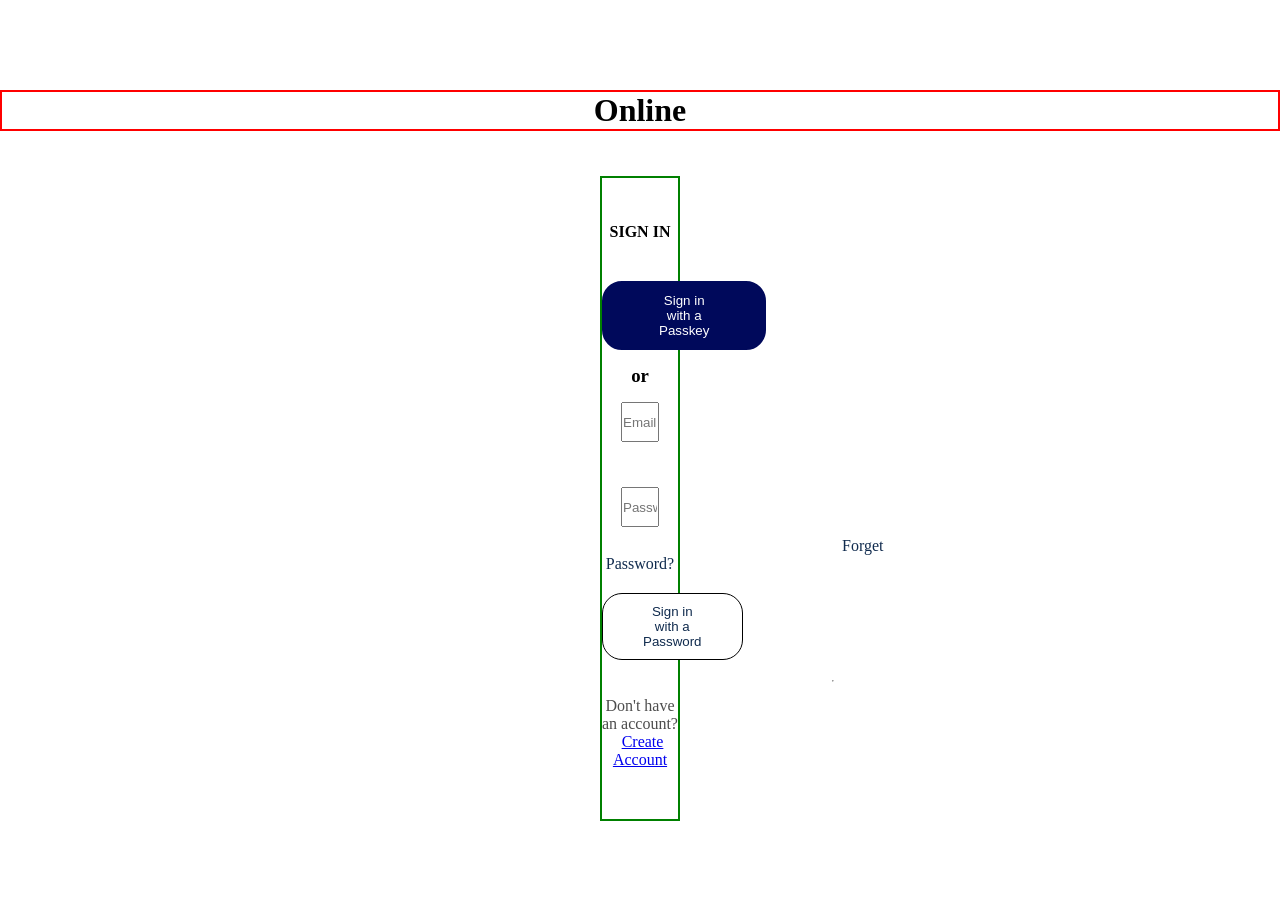
==== LoginPage.html @ ff86e6df "Login Update" ====
<!DOCTYPE html>
<html lang="en">
<head>
    <meta charset="UTF-8">
    <meta name="viewport" content="width=device-width, initial-scale=1.0">
    <title>Document</title>
    <link rel="stylesheet" href="LoginPage.css">
</head>
<body>
    <h1>Online</h1>
    <div class="flex-parent">
        <div class="flex-child">
            <h4>SIGN IN</h4>
        </div>
        <div>
        <button class="flex-child2">
                <a href="#" class="Anchor1">
                    Sign in with a Passkey
                </a>
            </button>
        </div>
        <h3>or</h3>
        <div class="flex-child3">
            <input type="email" placeholder="Email">
        </div>
        <div class="flex-child4">
            <input type="password" placeholder="Password">
        </div>
        <a href="#" class="Anchor2">
            Forget Password?</a>
        <div>
            <button class="flex-child5">
                <a href="#" class="Anchor3">
                Sign in with a Password
                </a>
            </button>
        </div>
        <hr>
        <div class="flex-child6">
            <p>Don't have an account? 
                <a href="#" class="Anchor4">Create Account</a>
            </p>
        </div>
    </div>
</body>
</html>
---- LoginPage.css ----
* {
    margin: 0;
    padding: 0;
    box-sizing: border-box;
}

h1 {
    border: 2px solid red;
    text-align: center;
    margin-top: 90px;
}

.flex-parent {
    /* display: flex; */
    border: 2px solid green;
    /* justify-content: center; */
    text-align: center;
    margin: 45px 600px;

}

h4 {
    margin-top: 45px;
    margin-bottom: 40px;
}
.flex-child2 {
    padding: 10px 55px;
    border-radius: 20px;
    text-decoration-style: none;
    background-color: #00095B;
    border: 2px solid  #00095B ;
}
.Anchor1 {
    text-decoration: none;
    color: #FFFFFF;
}

h3 {
    margin: 15px 0;
}

.flex-child3 input {
    width: 50%;
    height: 40px;
    margin-bottom: 45px;
}

.flex-child4 input {
    width: 50%;
    height: 40px;
    margin-bottom: 10px;
}

.Anchor2 {
    margin-left: 240px;
    color: #102B4E;
    text-decoration: none;
}

.flex-child5 {
    margin: 20px 0;
    padding: 10px 40px;
    border-radius: 20px;
    text-decoration-style: none;
    background-color: #FFFFFF;
    border: 1px solid black;
}


.Anchor3 {
    text-decoration: none;
    color: #102B4E;
}

hr {
    margin: 0 230px;
    border: 2px thin black;
    
}

.flex-child6 {
    margin-top: 15px;
    margin-bottom: 50px;
}

.flex-child6 p {
    color: #4D4D4D;
}

.Anchor4 {
    margin-left: 5px;
}
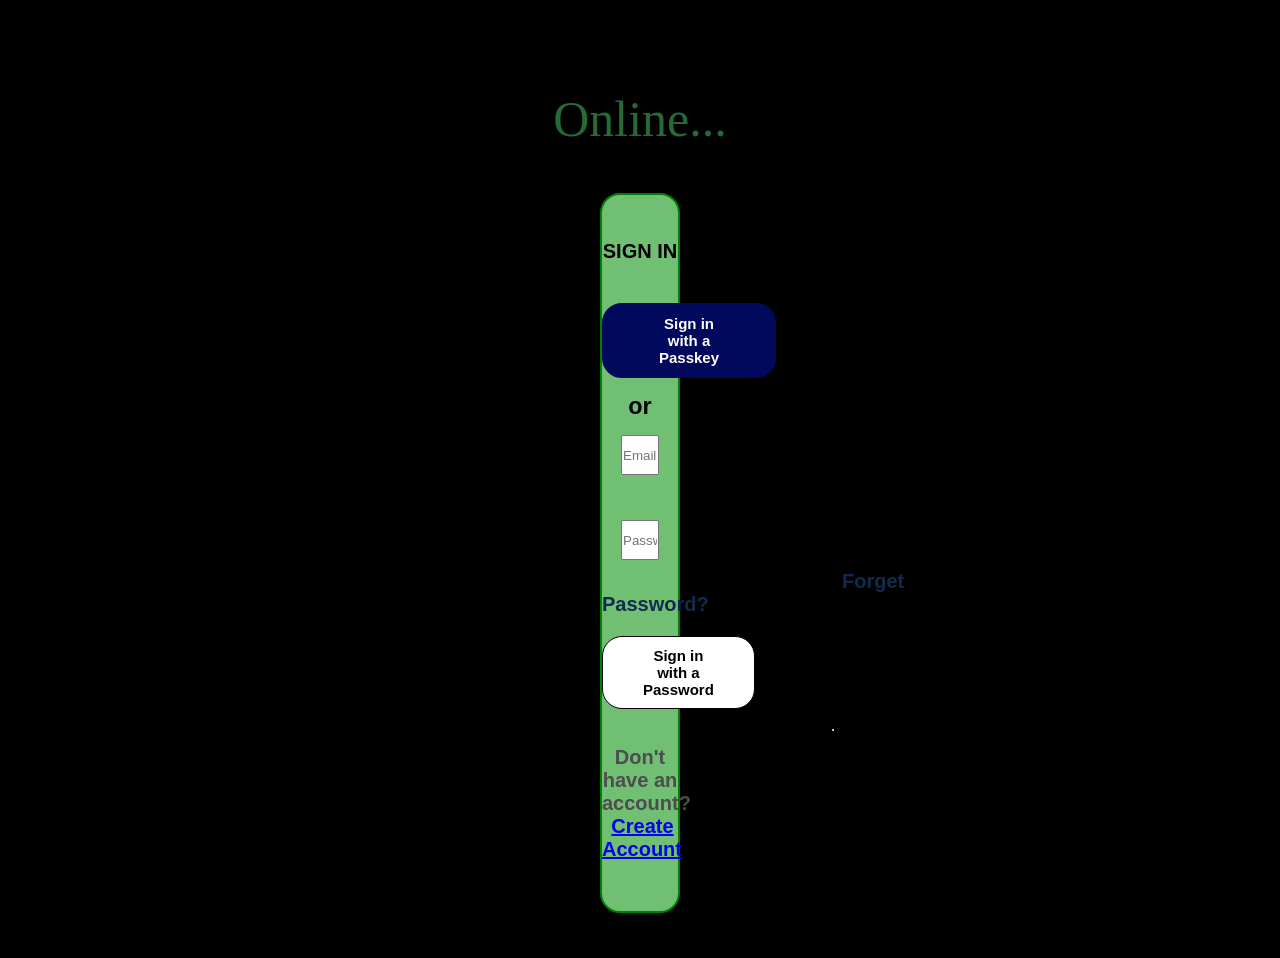
==== commit 6b508426: "Logim Page Developed" ====
--- a/LoginPage.html
+++ b/LoginPage.html
@@ -3,11 +3,12 @@
 <head>
     <meta charset="UTF-8">
     <meta name="viewport" content="width=device-width, initial-scale=1.0">
-    <title>Document</title>
+    <title>Online.app</title>
     <link rel="stylesheet" href="LoginPage.css">
+    <link rel="shortcut icon" href="Images/Online (2).ico" type="image/x-icon">
 </head>
 <body>
-    <h1>Online</h1>
+    <h1>Online...</h1>
     <div class="flex-parent">
         <div class="flex-child">
             <h4>SIGN IN</h4>
@@ -30,7 +31,7 @@
             Forget Password?</a>
         <div>
             <button class="flex-child5">
-                <a href="#" class="Anchor3">
+                <a href="Online.html" class="Anchor3">
                 Sign in with a Password
                 </a>
             </button>
--- a/LoginPage.css
+++ b/LoginPage.css
@@ -1,21 +1,39 @@
+@import url('https://fonts.googleapis.com/css2?family=Black+Ops+One&family=Edu+NSW+ACT+Cursive:wght@400..700&family=Google+Sans:ital,opsz,wght@0,17..18,400..700;1,17..18,400..700&family=Imperial+Script&family=Poppins:ital,wght@0,100;0,200;0,300;0,400;0,500;0,600;0,700;0,800;0,900;1,100;1,200;1,300;1,400;1,500;1,600;1,700;1,800;1,900&display=swap');
+
+
 * {
     margin: 0;
     padding: 0;
     box-sizing: border-box;
 }
 
+body {
+    font-family: sans-serif;
+    font-size: 20px;
+    font-weight: 700;
+    font-stretch: 100%;
+    font-style: normal;
+    background-color: black;
+    overflow-y: scroll;
+}
+
 h1 {
-    border: 2px solid red;
+    color: #266A37;
     text-align: center;
     margin-top: 90px;
+    font-family: cursive;
+    font-size: 50px;
+    font-weight: 400;
+    font-stretch: 100%;
+    font-style: normal;
 }
 
 .flex-parent {
-    /* display: flex; */
     border: 2px solid green;
-    /* justify-content: center; */
     text-align: center;
     margin: 45px 600px;
+    background-color: #70BF73;
+    border-radius: 20px;
 
 }
 
@@ -28,7 +46,12 @@
     border-radius: 20px;
     text-decoration-style: none;
     background-color: #00095B;
-    border: 2px solid  #00095B ;
+    border: 2px solid  #00095B;
+    font-family: sans-serif;
+    font-size: 15px;
+    font-weight: 700;
+    font-stretch: 100%;
+    font-style: normal;
 }
 .Anchor1 {
     text-decoration: none;
@@ -45,10 +68,18 @@
     margin-bottom: 45px;
 }
 
+.flex-child3 input:hover {
+    outline: none;
+}
+
 .flex-child4 input {
     width: 50%;
     height: 40px;
     margin-bottom: 10px;
+}
+
+.flex-child4 input:hover {
+    outline: none;
 }
 
 .Anchor2 {
@@ -58,19 +89,26 @@
 }
 
 .flex-child5 {
+    /* color: #000000; */
     margin: 20px 0;
     padding: 10px 40px;
     border-radius: 20px;
     text-decoration-style: none;
     background-color: #FFFFFF;
     border: 1px solid black;
+    font-family: sans-serif;
+    font-size: 15px;
+    font-weight: 700;
+    font-stretch: 100%;
+    font-style: normal;
 }
 
 
 .Anchor3 {
     text-decoration: none;
-    color: #102B4E;
+    color: #000000;
 }
+
 
 hr {
     margin: 0 230px;
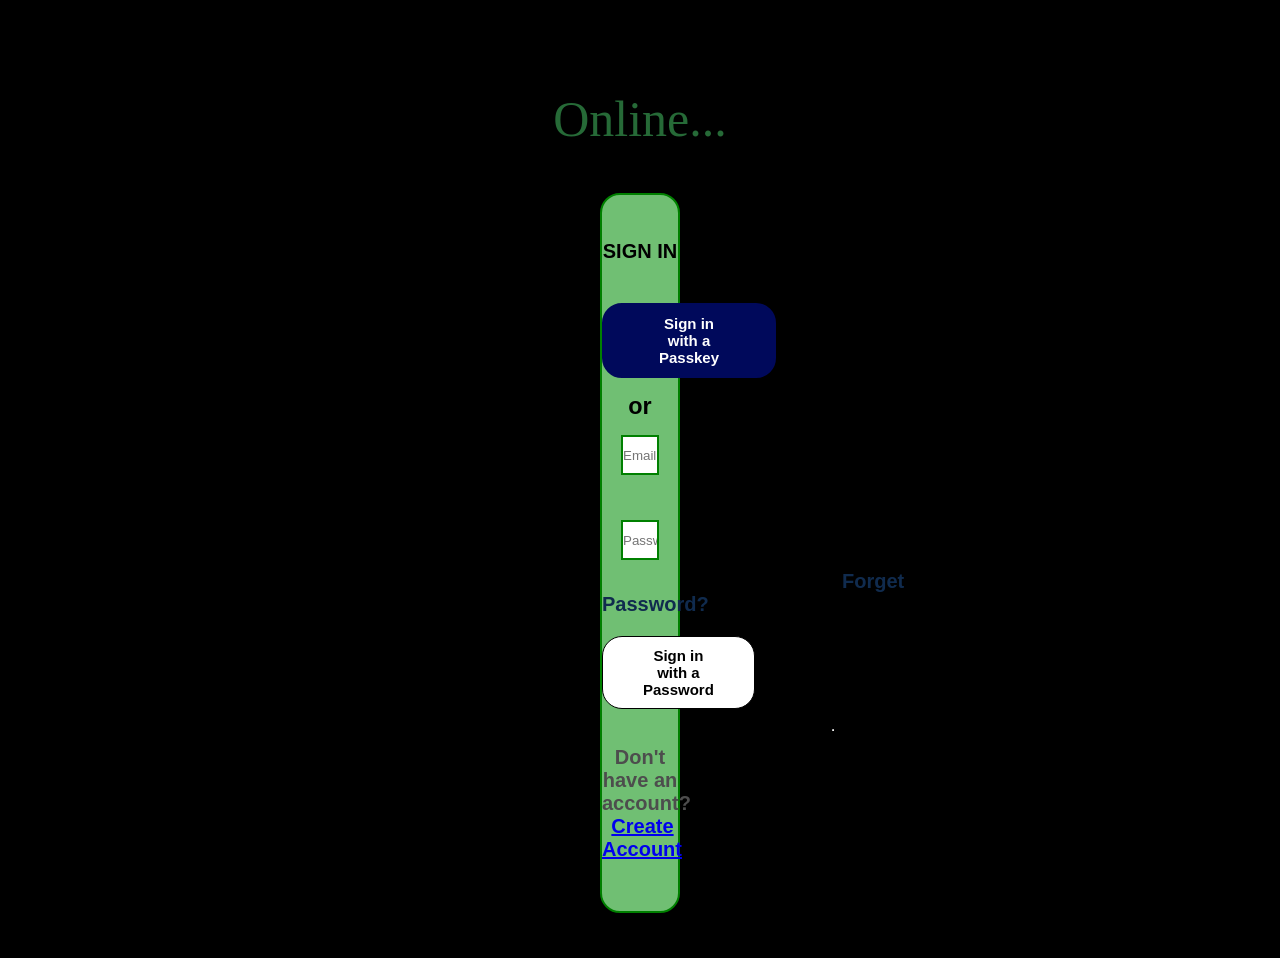
==== commit 3f582455: "Updated" ====
--- a/LoginPage.html
+++ b/LoginPage.html
@@ -31,7 +31,7 @@
             Forget Password?</a>
         <div>
             <button class="flex-child5">
-                <a href="Online.html" class="Anchor3">
+                <a href="index.html" class="Anchor3">
                 Sign in with a Password
                 </a>
             </button>
@@ -39,9 +39,11 @@
         <hr>
         <div class="flex-child6">
             <p>Don't have an account? 
-                <a href="#" class="Anchor4">Create Account</a>
+                <a href="SignUpPage.html" class="Anchor4">Create Account</a>
             </p>
         </div>
     </div>
+
+
 </body>
 </html>
--- a/LoginPage.css
+++ b/LoginPage.css
@@ -66,6 +66,7 @@
     width: 50%;
     height: 40px;
     margin-bottom: 45px;
+    border: 2px solid green;
 }
 
 .flex-child3 input:hover {
@@ -76,6 +77,7 @@
     width: 50%;
     height: 40px;
     margin-bottom: 10px;
+    border: 2px solid green;
 }
 
 .flex-child4 input:hover {
@@ -127,4 +129,4 @@
 
 .Anchor4 {
     margin-left: 5px;
-}+}
